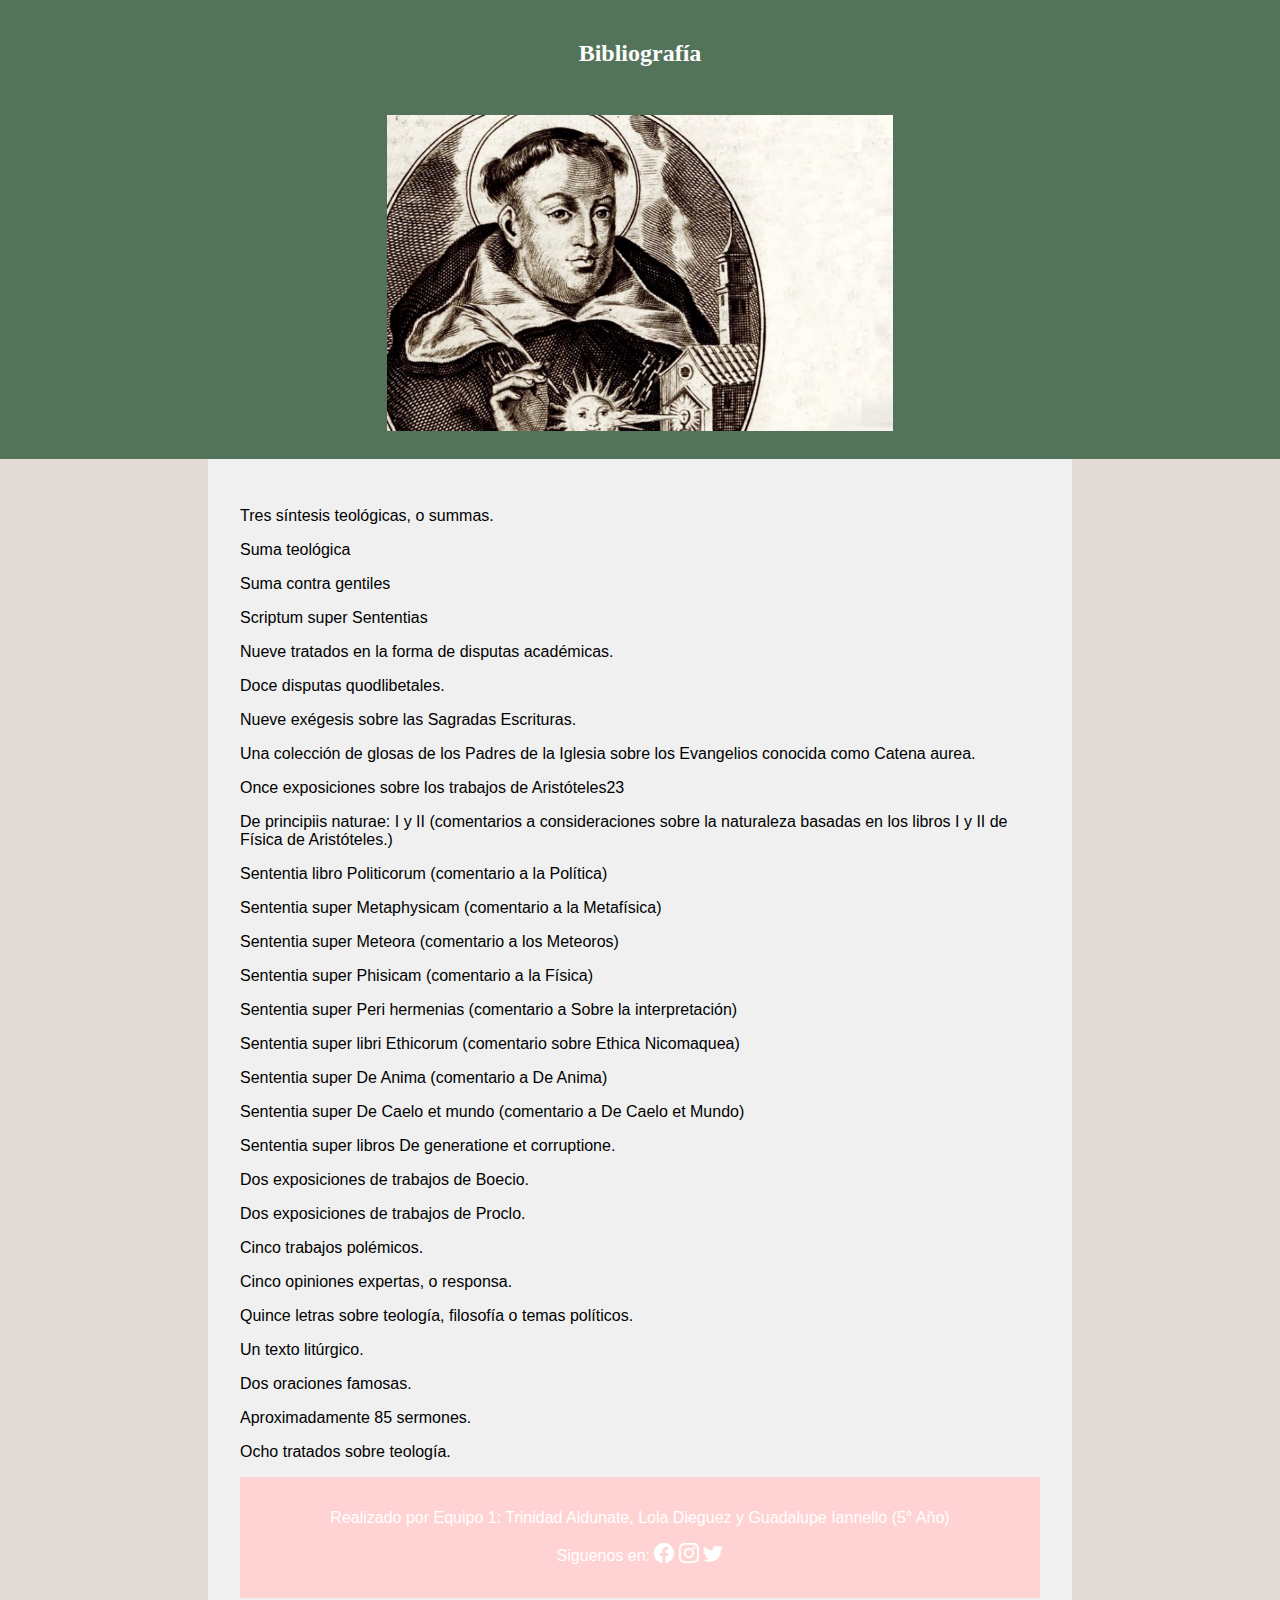
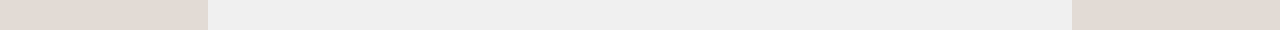
==== Bibliografía.html @ a98b9bd3 "Add files via upload" ====
<!DOCTYPE html>
<html>
    <head>
        <link rel="stylesheet" href="biblio.css">
  <link rel="stylesheet" href="https://cdn.jsdelivr.net/npm/bootstrap-icons@1.10.5/font/bootstrap-icons.css">
  <link rel="styheet" href="https:/vscode-file://vscode-app/c:/Users/trini/AppData/Local/Programs/Microsoft%20VS%20Code/resources/app/out/vs/code/electron-sandbox/workbench/workbench.html/cdn.jsdelivr.net/npm/bootstrap-icons@1.10.5/font/bootstrap-icons.css">
    </head>
    <header>
        <h4> Bibliografía </h4>
        <div class="imagen-container">
            <img src="santot-tomas-744x465.jpg" alt="Retrato Santo Tomas de Aquino">
          </div>
    </header>
    <div id="contenido">
        <body>
            <p> Tres síntesis teológicas, o summas.</p>
            <p>Suma teológica</p>
            <p> Suma contra gentiles </p>
            <p>Scriptum super Sententias </p>
            <p>Nueve tratados en la forma de disputas académicas. </p>
            <p> Doce disputas quodlibetales. </p>
            <p> Nueve exégesis sobre las Sagradas Escrituras.</p>
            <p>Una colección de glosas de los Padres de la Iglesia sobre los Evangelios conocida como Catena aurea.</p>
            <p>Once exposiciones sobre los trabajos de Aristóteles23</p>
            <p>De principiis naturae: I y II (comentarios a consideraciones sobre la naturaleza basadas en los libros I y II de Física de Aristóteles.)</p>
            <p>Sententia libro Politicorum (comentario a la Política)</p>
            <p>Sententia super Metaphysicam (comentario a la Metafísica)</p>
            <p>Sententia super Meteora (comentario a los Meteoros)</p>
            <p>Sententia super Phisicam (comentario a la Física)</p>
            <p>Sententia super Peri hermenias (comentario a Sobre la interpretación)</p>
            <p>Sententia super libri Ethicorum (comentario sobre Ethica Nicomaquea)</p>
            <p>Sententia super De Anima (comentario a De Anima)</p>
            <p>Sententia super De Caelo et mundo (comentario a De Caelo et Mundo)</p>
            <p>Sententia super libros De generatione et corruptione.</p>
            <p>Dos exposiciones de trabajos de Boecio.</p>
            <p>Dos exposiciones de trabajos de Proclo.</p>
            <p>Cinco trabajos polémicos.</p>
            <p>Cinco opiniones expertas, o responsa.</p>
            <p>Quince letras sobre teología, filosofía o temas políticos.</p>
            <p>Un texto litúrgico.</p>
            <p>Dos oraciones famosas.</p>
            <p>Aproximadamente 85 sermones.</p>
            <p>Ocho tratados sobre teología.</p>
            <footer>
                <p>Realizado por Equipo 1: Trinidad Aldunate, Lola Dieguez y Guadalupe Iannello (5° Año)</p>
                <p>Siguenos en:
                  <a href="https://www.facebook.com/" target="_blank"><i class="bi bi-facebook"></i></a>
                  <a href="https://www.instagram.com/" target="_blank"><i class="bi bi-instagram"></i></a>
                  <a href="https://twitter.com/" target="_blank"><i class="bi bi-twitter"></i></a></p>
              </footer>
        </body>
    </div>
</html>
---- biblio.css ----
body {
    font-family: 'Roboto', sans-serif;
    background-color: #e2dbd5;
    margin: 0;
}


header {
    font-family: 'Pacifico', cursiva;
    text-align:center;
    background-color: #53745a;
    color:white;
    padding:0.5rem;
}

h4 {
    font-size: x-large;
}

img {
    max-width: 40%;
    height: auto;
    margin:1rem;
}

footer {
    text-align: center;
    background-color: #ffd3d3;
    color: white;
    padding: 1rem;
}
 
/*Selectores de Id*/
#contenido {
    background-color: #f0f0f0;
    padding: 2rem;
    max-width: 800px;
    margin: 0 auto;
}
a{
    color: white;
    font-size: 20px;
    text-decoration: none;
}
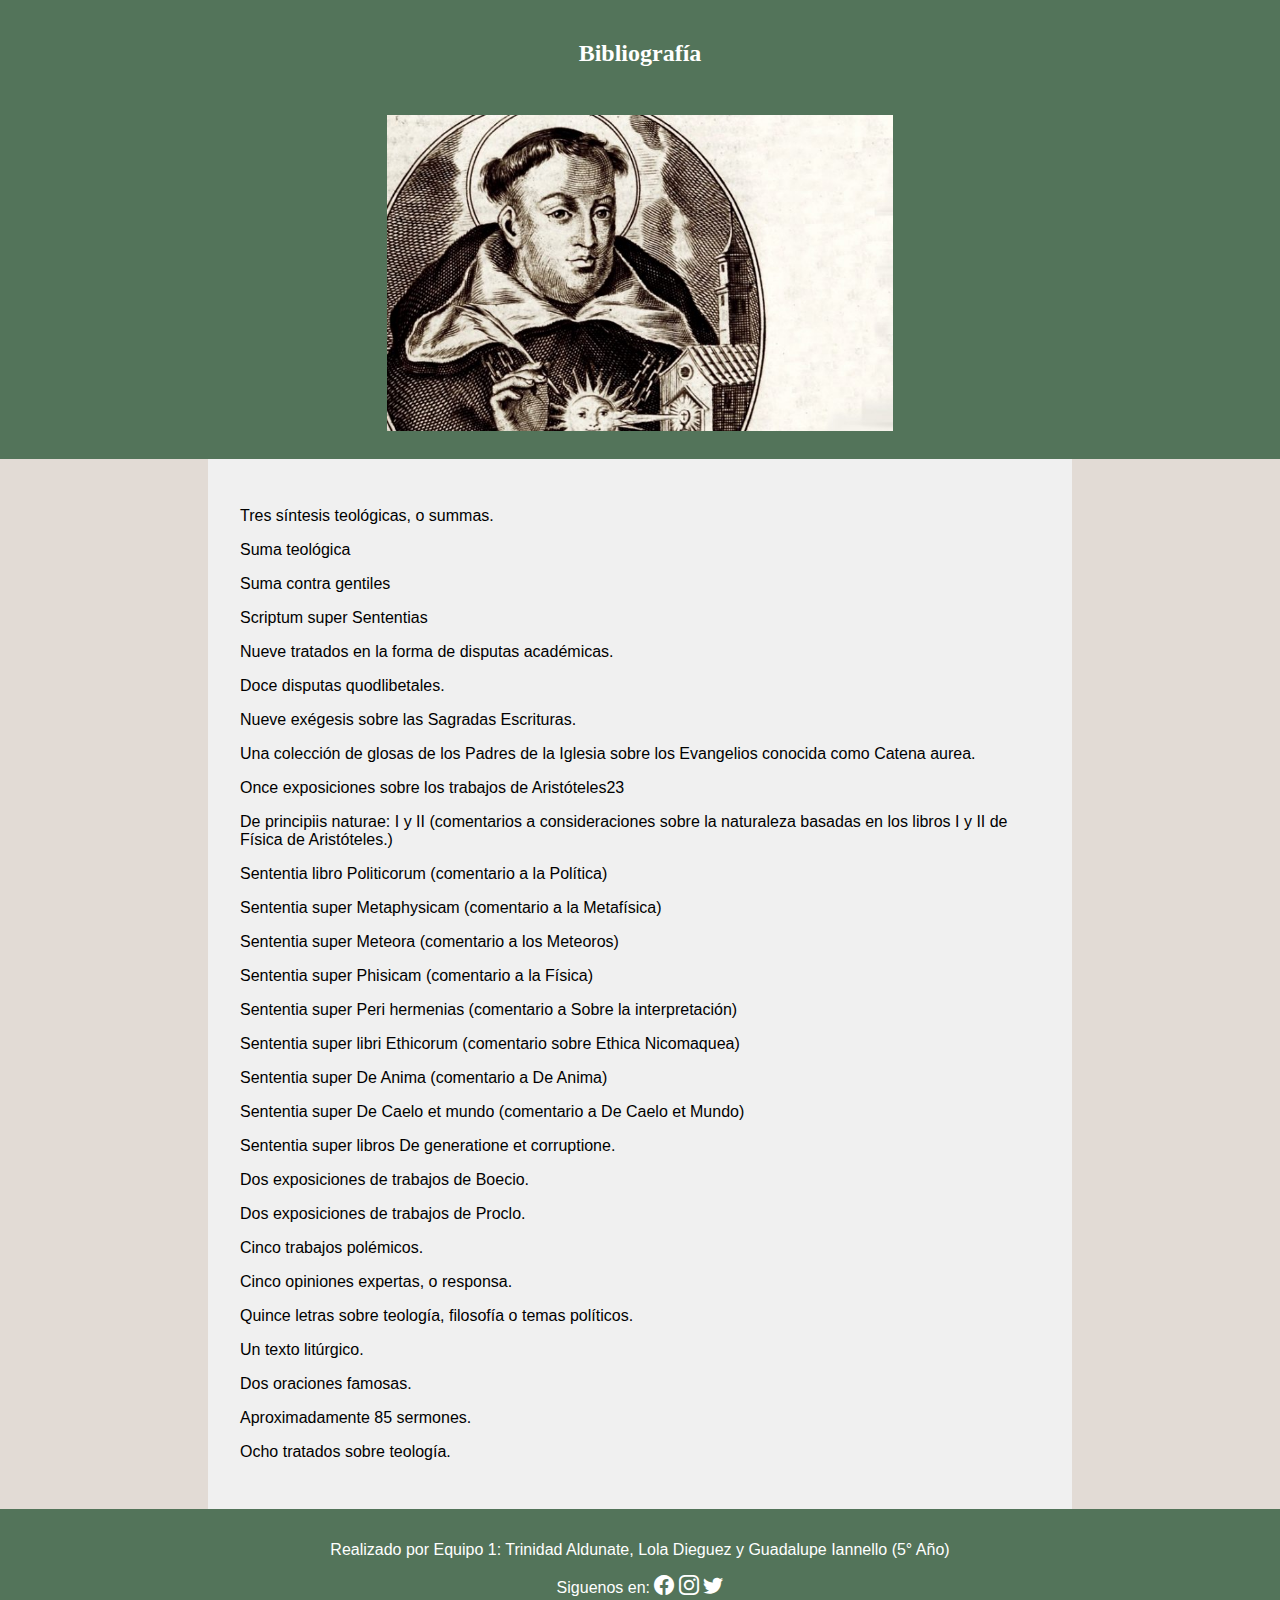
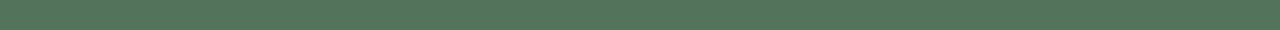
==== commit a2cb472b: "Update Bibliografía.html" ====
--- a/Bibliografía.html
+++ b/Bibliografía.html
@@ -41,6 +41,7 @@
             <p>Dos oraciones famosas.</p>
             <p>Aproximadamente 85 sermones.</p>
             <p>Ocho tratados sobre teología.</p>
+            </div>
             <footer>
                 <p>Realizado por Equipo 1: Trinidad Aldunate, Lola Dieguez y Guadalupe Iannello (5° Año)</p>
                 <p>Siguenos en:
@@ -49,5 +50,4 @@
                   <a href="https://twitter.com/" target="_blank"><i class="bi bi-twitter"></i></a></p>
               </footer>
         </body>
-    </div>
 </html>
--- a/biblio.css
+++ b/biblio.css
@@ -25,7 +25,7 @@
 
 footer {
     text-align: center;
-    background-color: #ffd3d3;
+    background-color: #53745a;
     color: white;
     padding: 1rem;
 }
@@ -41,4 +41,4 @@
     color: white;
     font-size: 20px;
     text-decoration: none;
-}+}
